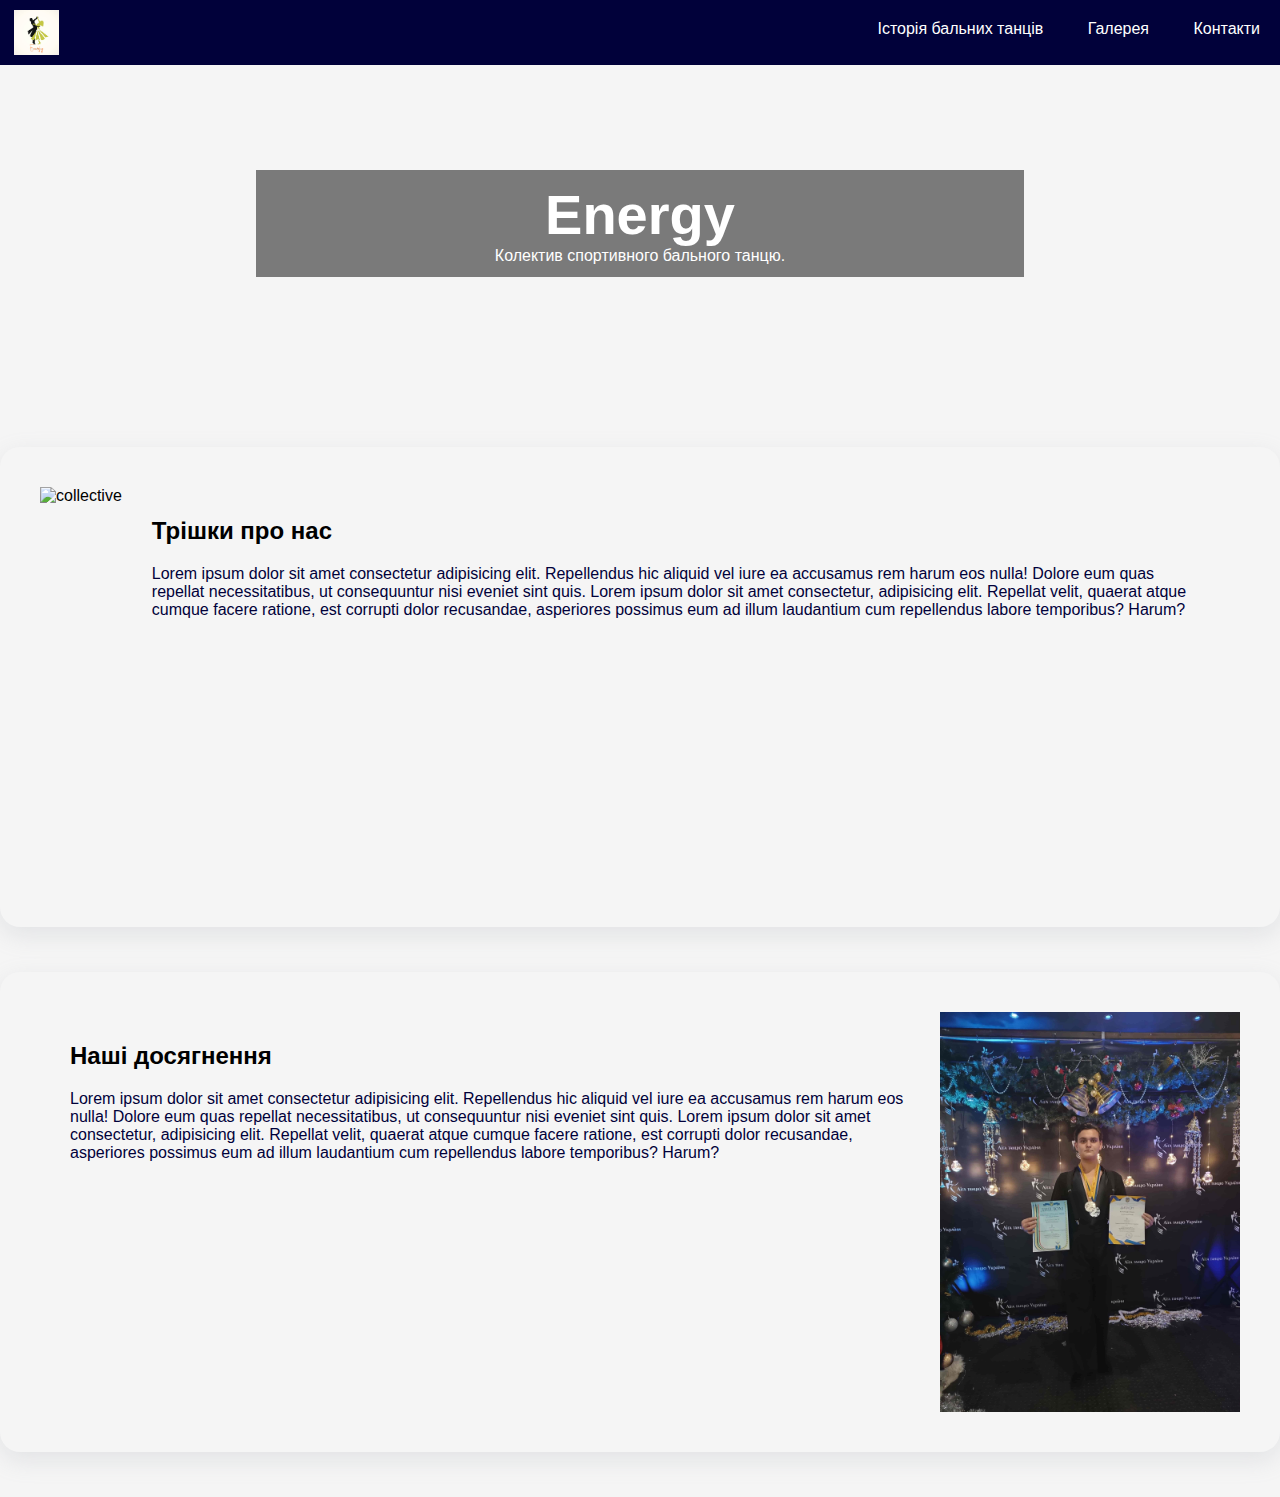
==== index.html @ e222aad6 "Add files via upload" ====
<!DOCTYPE html>
<html lang="en">
<head>
  <meta charset="UTF-8">
  <meta name="viewport" content="width=device-width, initial-scale=1.0">
  <link rel="stylesheet" href="styles.css">
  <title>Головна сторінка</title>
</head>
<body>
  <header>
    <nav id="main-nav">
      <div class="logo-holder">
        <a href="index.html"><img src="images/logo.png" alt="Energy" class="logo-img"></a> 
      </div>
      <ul id="main-menu">
        <li class="main-menu-item"><a href="history.html">Історія бальних танців</a></li>
        <li class="main-menu-item"><a href="galary.html">Галерея</a></li>
        <li class="main-menu-item"><a href="questionnaire.html">Контакти</a></li>
      </ul>
    </nav>
  </header>
  <section class="cover">
    <div class="cover-dimmer">
      <h1>Energy</h1>
      <p>Колектив спортивного бального танцю.</p>
    </div>
  </section>
  <section class="feature-section">
    <div class="feature">
      <div class="illustration">
        <img src="images/BOG_7354.JPG" alt="collective">
      </div>
      <div class="text-info">
        <h2>Трішки про нас</h2>
        <p>Lorem ipsum dolor sit amet consectetur adipisicing elit. 
          Repellendus hic aliquid vel iure ea accusamus rem harum eos nulla! 
          Dolore eum quas repellat necessitatibus, ut consequuntur nisi eveniet sint quis. 
          Lorem ipsum dolor sit amet consectetur, adipisicing elit. 
          Repellat velit, quaerat atque cumque facere ratione, est corrupti dolor recusandae,
          asperiores possimus eum ad illum laudantium cum repellendus labore temporibus? Harum?</p>
      </div>
    </div>
    <div class="feature">
      <div class="text-info">
        <h2>Наші досягнення</h2>
        <p>Lorem ipsum dolor sit amet consectetur adipisicing elit. 
          Repellendus hic aliquid vel iure ea accusamus rem harum eos nulla! 
          Dolore eum quas repellat necessitatibus, ut consequuntur nisi eveniet sint quis. 
          Lorem ipsum dolor sit amet consectetur, adipisicing elit. 
          Repellat velit, quaerat atque cumque facere ratione, est corrupti dolor recusandae,
          asperiores possimus eum ad illum laudantium cum repellendus labore temporibus? Harum?</p>
      </div>
      <div class="illustration">
        <img src="images/IMG_20241215_152434.jpg" alt="achievement">
      </div>
    </div>
  </section>
</body>
</html>
---- styles.css ----
* {
    margin: 0;
    padding: 0;
    flex-direction: inherit;
}

body {
    font-family: roboto, sans-serif;
    background-color: whitesmoke;
}

header {
    position: fixed;
    width: 100%;
}

#main-nav {
    background-color: rgb(1, 1, 58);
    height: 65px;
    text-align: right;
}

.logo-holder {
    float: left;
    text-align: left;
    padding: 10px 10px 10px 14px;
}

.logo-img {width: 45px;}

#main-menu {list-style: none;}

.main-menu-item {display: inline-block;}

.main-menu-item a {
    color: white;
    text-decoration: none;
    padding: 10px;
    margin: 10px;
    display: inline-block;
}

.main-menu-item a:hover {
    color: lightgray;
}

.cover {
    background: url(images/BOG_7415.JPG);
    background-position: center;
    background-size: cover;
    padding: 170px 20%;
    color: white;
}

.cover-dimmer {
    background: rgba(0,0,0,0.5);
    padding: 12px;
    text-align: center;
}

h1 {font-size: 3.5rem;}

.features-section {
    padding: 100px 59px 200px 59px;
    position: relative;
}

.feature {
    display: flex;
    height: 400px;
    margin-bottom: 45px;
    padding: 40px;
    box-shadow: rgba(149, 157, 165, 0.2) 0px 8px 24px;
    border-radius: 20px;
}

.feature .illustration {
    display: flex;
    align-items: center;
    justify-content: flex-start;
}
  
.feature .illustration img {
    height: 400px;
}

.feature .text-info {
    flex: 1;
    display: flex;
    flex-direction: column;
    justify-content: flex-start;
    padding: 30px;
}
  
.feature .text-info h2 {
    margin-bottom: 20px;
}
  
.feature .text-info p {
    color: rgb(1, 1, 58);
}
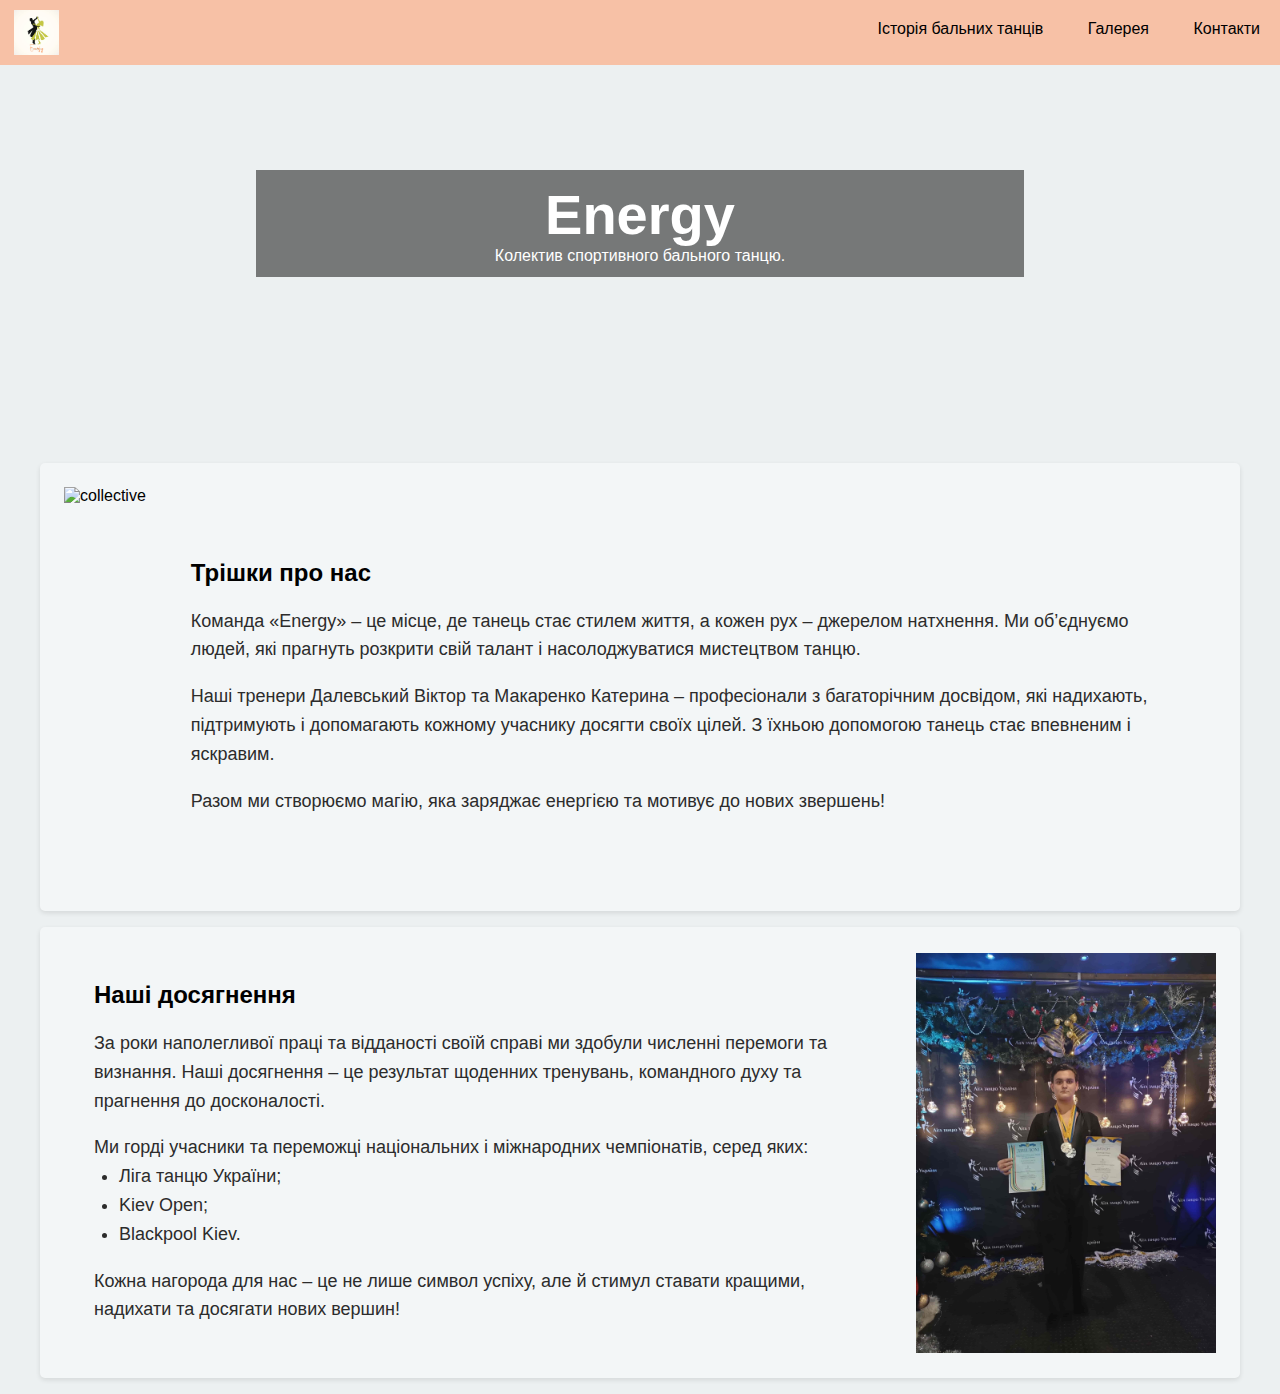
==== commit 76212e19: "Add files via upload" ====
--- a/index.html
+++ b/index.html
@@ -32,23 +32,31 @@
       </div>
       <div class="text-info">
         <h2>Трішки про нас</h2>
-        <p>Lorem ipsum dolor sit amet consectetur adipisicing elit. 
-          Repellendus hic aliquid vel iure ea accusamus rem harum eos nulla! 
-          Dolore eum quas repellat necessitatibus, ut consequuntur nisi eveniet sint quis. 
-          Lorem ipsum dolor sit amet consectetur, adipisicing elit. 
-          Repellat velit, quaerat atque cumque facere ratione, est corrupti dolor recusandae,
-          asperiores possimus eum ad illum laudantium cum repellendus labore temporibus? Harum?</p>
+        <p>Команда «Energy» – це місце, де танець стає стилем життя, а кожен рух – джерелом натхнення. 
+          Ми об’єднуємо людей, які прагнуть розкрити свій талант і насолоджуватися мистецтвом танцю.</p>
+          <br> 
+        <p>Наші тренери Далевський Віктор та Макаренко Катерина – професіонали з багаторічним досвідом, які надихають, 
+          підтримують і допомагають кожному учаснику досягти своїх цілей. 
+          З їхньою допомогою танець стає впевненим і яскравим.</p>
+          <br>  
+        <p>Разом ми створюємо магію, яка заряджає енергією та мотивує до нових звершень!</p>
       </div>
     </div>
     <div class="feature">
       <div class="text-info">
         <h2>Наші досягнення</h2>
-        <p>Lorem ipsum dolor sit amet consectetur adipisicing elit. 
-          Repellendus hic aliquid vel iure ea accusamus rem harum eos nulla! 
-          Dolore eum quas repellat necessitatibus, ut consequuntur nisi eveniet sint quis. 
-          Lorem ipsum dolor sit amet consectetur, adipisicing elit. 
-          Repellat velit, quaerat atque cumque facere ratione, est corrupti dolor recusandae,
-          asperiores possimus eum ad illum laudantium cum repellendus labore temporibus? Harum?</p>
+        <p>За роки наполегливої праці та відданості своїй справі ми здобули численні перемоги та визнання. 
+          Наші досягнення – це результат щоденних тренувань, командного духу та прагнення до досконалості.</P>
+          <br>
+        <p>Ми горді учасники та переможці національних і міжнародних чемпіонатів, серед яких:
+          <ul class="achievement">
+            <li>Ліга танцю України;</li>
+            <li>Kiev Open;</li>
+            <li>Blackpool Kiev.</li>
+          </ul></p>
+          <br>
+        <P>Кожна нагорода для нас – це не лише символ успіху, але й стимул ставати кращими, 
+          надихати та досягати нових вершин!</p>
       </div>
       <div class="illustration">
         <img src="images/IMG_20241215_152434.jpg" alt="achievement">
--- a/styles.css
+++ b/styles.css
@@ -6,7 +6,7 @@
 
 body {
     font-family: roboto, sans-serif;
-    background-color: whitesmoke;
+    background-color: #ecf0f1;
 }
 
 header {
@@ -15,7 +15,7 @@
 }
 
 #main-nav {
-    background-color: rgb(1, 1, 58);
+    background-color: #f7c1a6;
     height: 65px;
     text-align: right;
 }
@@ -33,7 +33,7 @@
 .main-menu-item {display: inline-block;}
 
 .main-menu-item a {
-    color: white;
+    color: black;
     text-decoration: none;
     padding: 10px;
     margin: 10px;
@@ -41,7 +41,7 @@
 }
 
 .main-menu-item a:hover {
-    color: lightgray;
+    color: rgb(44, 44, 44);
 }
 
 .cover {
@@ -66,12 +66,16 @@
 }
 
 .feature {
+    background-color: #f3f6f7;
+    margin: 1rem auto;
+    padding: 1.5rem;
+    box-shadow: 0 2px 5px rgba(0, 0, 0, 0.1);
+    border-radius: 5px;
+    width: 90%;
     display: flex;
-    height: 400px;
-    margin-bottom: 45px;
-    padding: 40px;
-    box-shadow: rgba(149, 157, 165, 0.2) 0px 8px 24px;
-    border-radius: 20px;
+    justify-content: center;
+    align-items: center;
+    gap: 15px;
 }
 
 .feature .illustration {
@@ -97,5 +101,138 @@
 }
   
 .feature .text-info p {
-    color: rgb(1, 1, 58);
+    color: rgb(44, 44, 44);
+    font-size: 18px;
+    line-height: 1.6;
+}
+
+.achievement {
+    color: rgb(44, 44, 44);
+    font-size: 18px;
+    line-height: 1.6;
+    padding-left: 25px;
+}
+
+@media (max-width: 768px) {
+    #main-nav {
+        height: 35px;
+    }
+    
+    .main-menu-item a {
+        font-size: 12px;
+        padding: 5px;
+        margin: 5px;
+    }
+    
+    .logo-holder {
+        padding: 5px 5px 5px 7px;
+    }
+    
+    .logo-img {width: 25px;}
+
+    h1 {font-size: 2rem;}
+
+    .features-section {
+        padding: 100px 20px 200px 20px;
+    }
+    
+    .feature {
+        margin: 1rem auto;
+        padding: 1.5rem;
+        box-shadow: 0 2px 5px rgba(0, 0, 0, 0.1);
+        border-radius: 5px;
+        width: 90%;
+        display: flex;
+        flex-direction: column;
+        justify-content: center;
+        align-items: center;
+        gap: 15px;
+    }
+    
+    .feature .illustration img {
+        height: auto;
+        width: 50%;
+    }
+
+    .feature .text-info h2 {
+        font-size: 18px;
+    }
+      
+    .feature .text-info p {
+        font-size: 14px;
+        line-height: 1.6;
+    }
+
+    .achievement {
+        font-size: 14px;
+        line-height: 1.6;
+        padding-left: 20px;
+    }
+    
+    .feature:nth-child(even) {
+        flex-direction: column-reverse;
+    }
+}
+
+@media (max-width: 350px) {
+    #main-nav {
+        height: 30px;
+    }
+    
+    .main-menu-item a {
+        font-size: 10px;
+        padding: 3px;
+        margin: 3px;
+    }
+    
+    .logo-holder {
+        padding: 4px 4px 4px 6px;
+    }
+    
+    .logo-img {width: 20px;}
+
+    .features-section {
+        padding: 100px 20px 200px 20px;
+    }
+    
+    .features-section h2 {
+        font-size: 25px;
+    }
+    
+    .feature {
+        margin: 1rem auto;
+        padding: 1.5rem;
+        box-shadow: 0 2px 5px rgba(0, 0, 0, 0.1);
+        border-radius: 5px;
+        width: 90%;
+        display: flex;
+        flex-direction: column;
+        justify-content: center;
+        align-items: center;
+        gap: 15px;
+    }
+    
+    .feature .illustration img {
+        height: auto;
+        width: 50%;
+    }
+
+    .feature .text-info h2 {
+        font-size: 16px;
+    }
+      
+    .feature .text-info p {
+        font-size: 12px;
+        line-height: 1.6;
+    }
+
+    .achievement {
+        font-size: 12px;
+        line-height: 1.6;
+        padding-left: 20px;
+    }
+    
+    .feature:nth-child(even) {
+        flex-direction: column-reverse;
+    }
 }